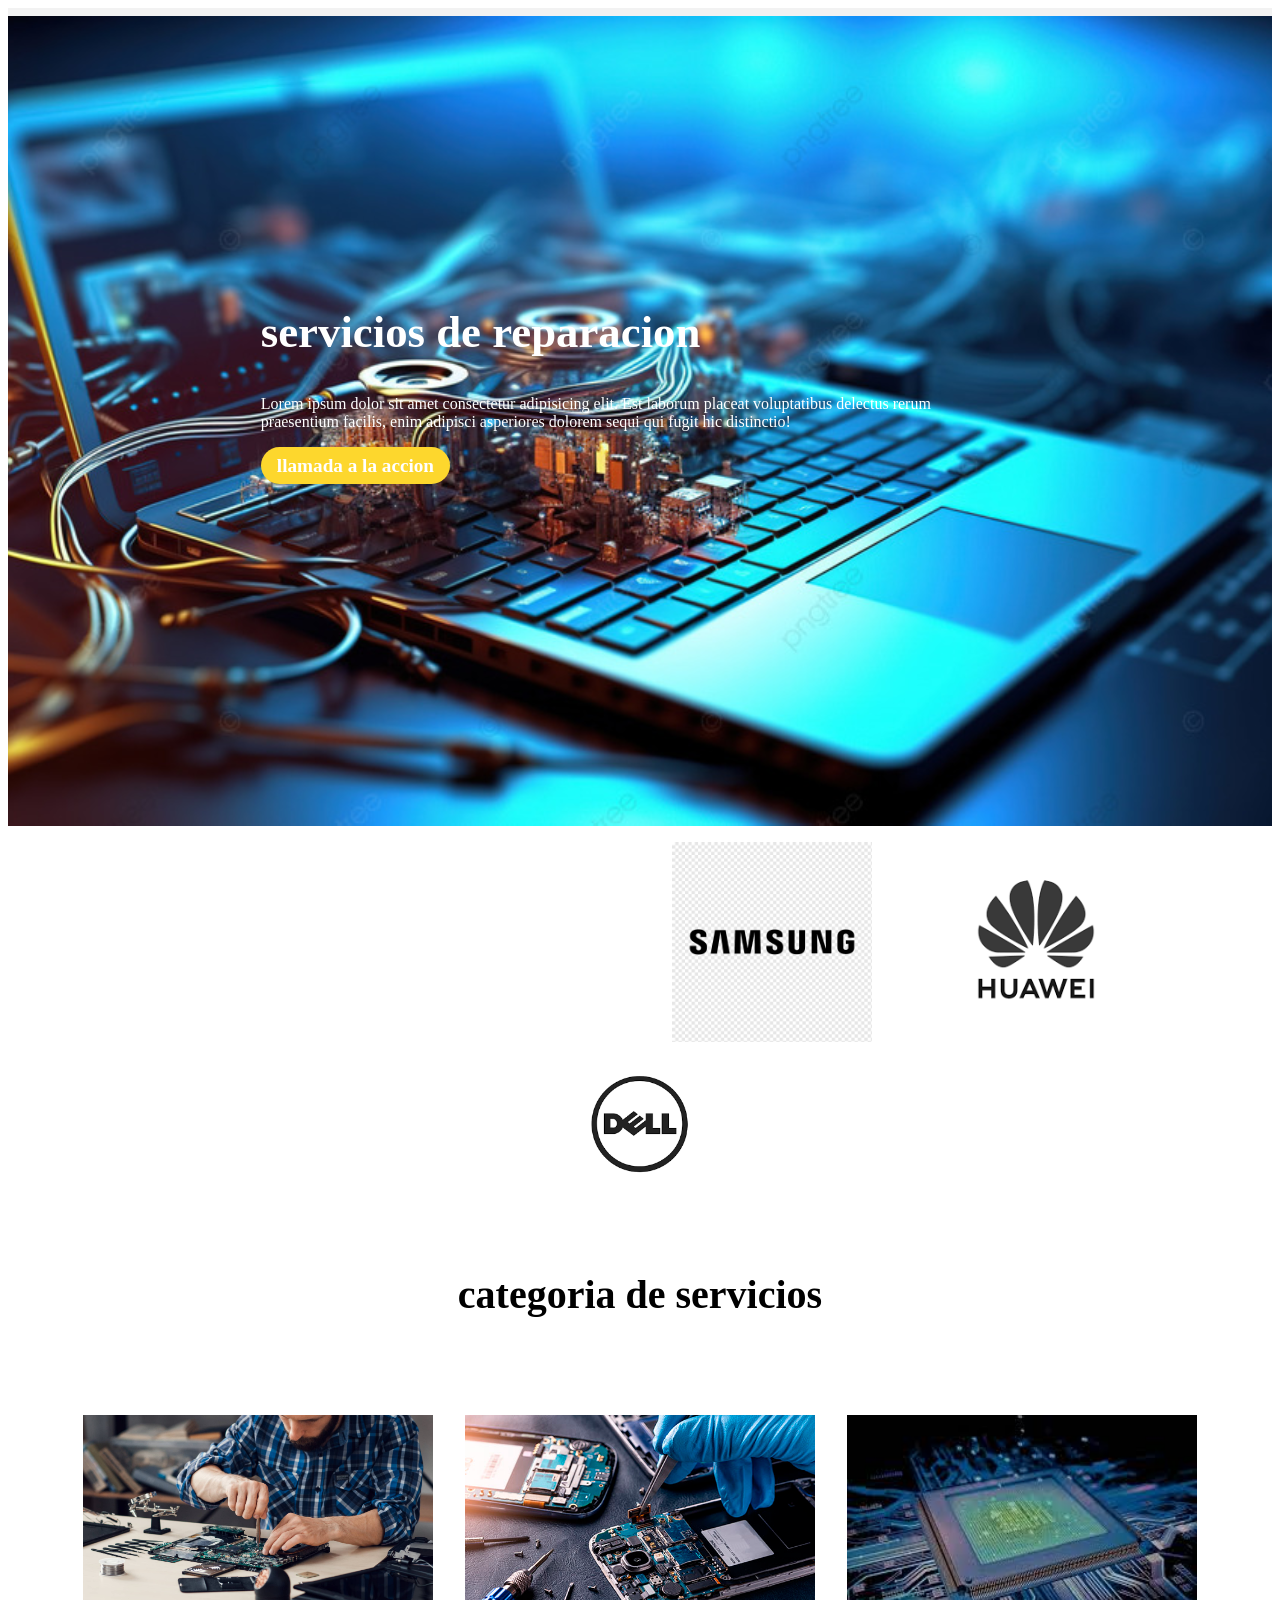
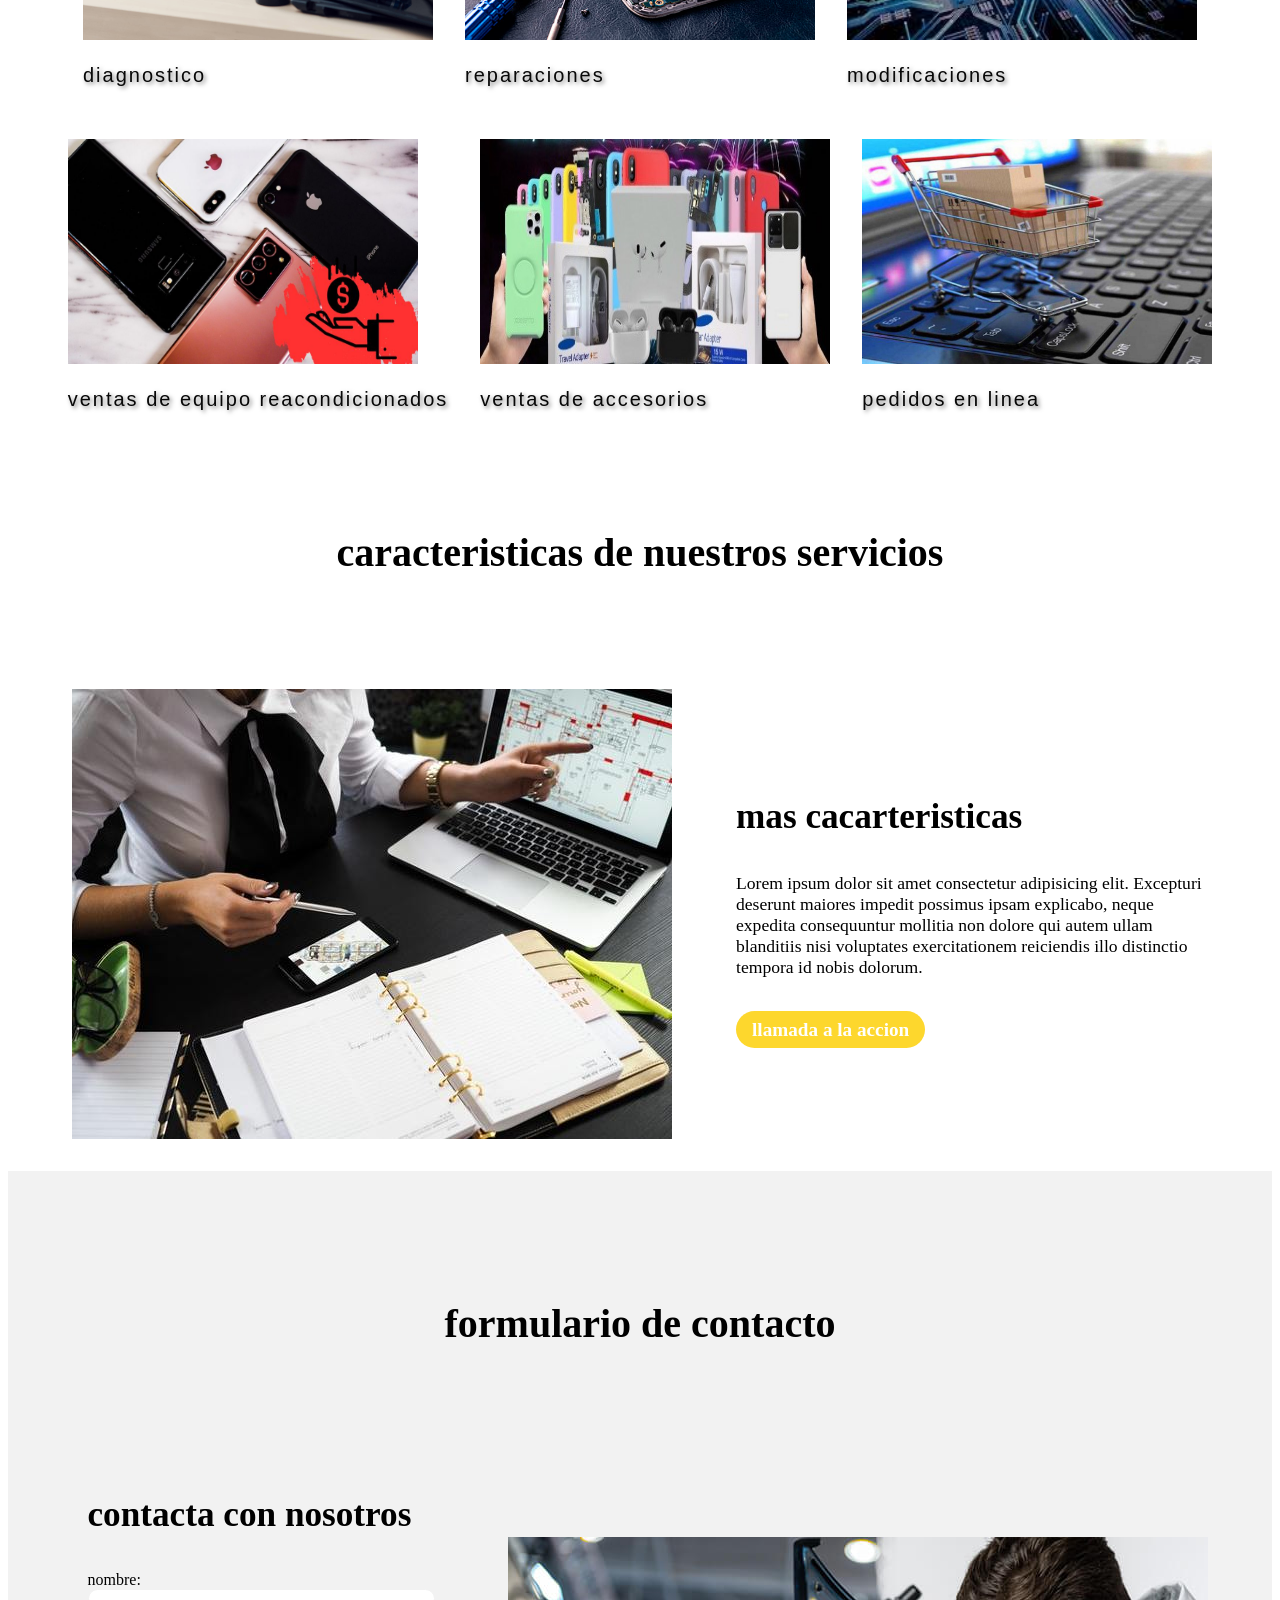
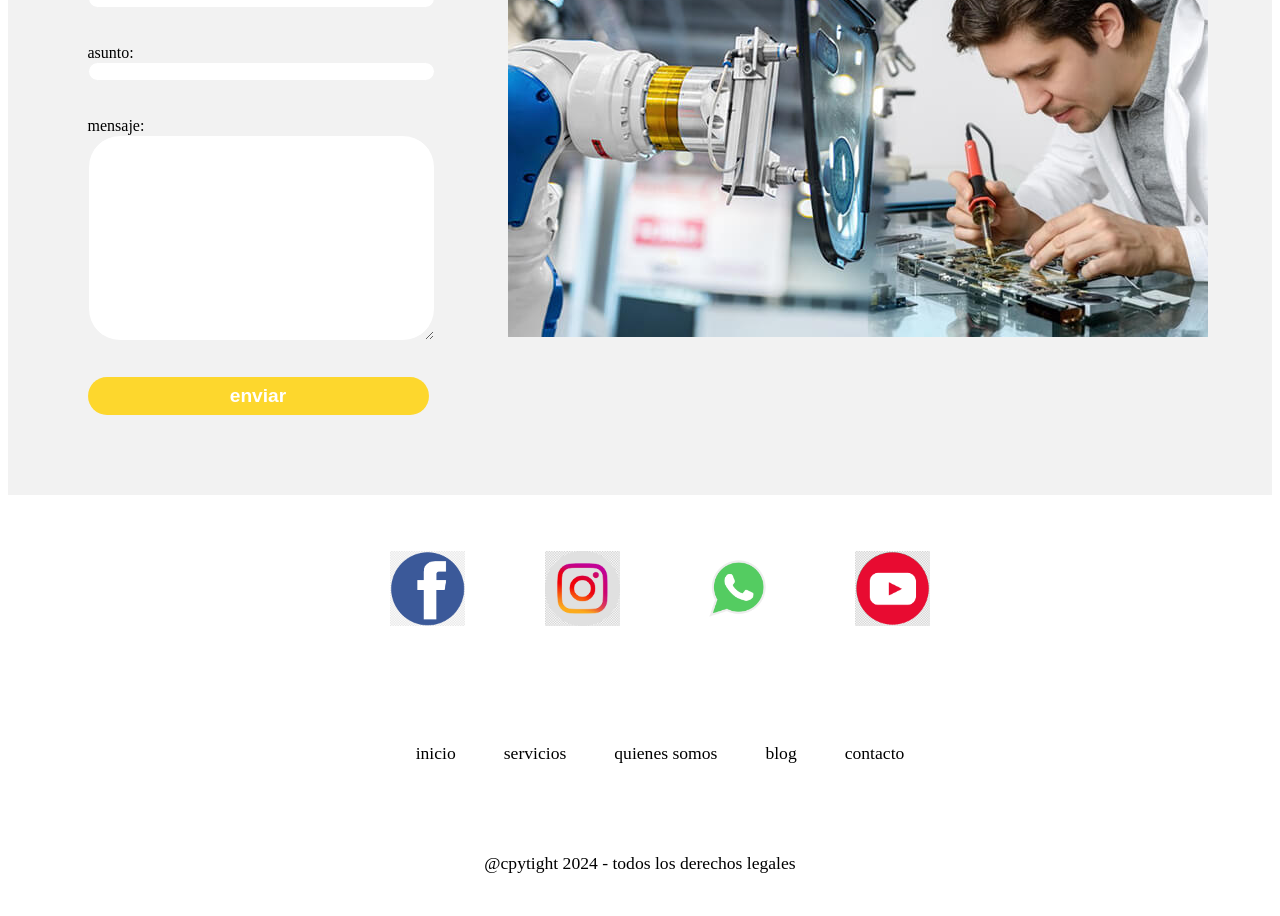
==== index.html @ 86879a97 "Update and rename prueba2.html to index.html" ====
<!DOCTYPE html>
<html lang="en">
<head>
    <meta charset="UTF-8">
    <meta name="viewport" content="width=device-width, initial-scale=1.0">
    <title>Document</title>
    <link rel="stylesheet" href="style2.css">
</head>
<body>
    <header class="header-landing">
        <div class="wrap-logo">
            <imagen src="./afondo de uinicio.jpg" alt=""
             class="logo-haeader">
        
        </div>
    </header>
    <section class="hero-section">
        <div class="wrap-hero-section">
            <h1>servicios de reparacion</h1>
      </p>Lorem ipsum dolor sit amet consectetur adipisicing elit. 
Est laborum placeat voluptatibus delectus rerum praesentium facilis,
 enim adipisci asperiores dolorem sequi qui fugit hic distinctio!
 <div class="wrap-cta">
    <a href="/" class="cta-a">llamada a la accion</a>
 </div>
       </div>
    </section>
<section class="section logo-section">
    <div class="wrap-logo-section">
        <img src="./aple.webp" alt="" class="logo-brand">
        <img src="./asus.png" alt="" class="logo-brand">
        <img src="./samsung.png" alt="" class="logo-brand">
        <img src="./huawei.png" alt="" class="logo-brand">
        <img src="./dell.png" alt="" class="logo-brand">
        
    </div>
</section>
<section class="servicio-section">
    <div class="wrap-title-section">
        <h2>categoria de servicios</h2>
    </div>
    <div class="wrap-servicios-section">
        <a href="" class="item-servicios-section">
            <img src="./diagnostico.jpg" alt=""> 
            </img>
            <p>diagnostico</p>
        </a>
        <a href="" class="item-servicios-section">
            <img src="./reparaciones.jpg" alt="">
            </img>
            <p>reparaciones</p>
        </a>
        <a href="" class="item-servicios-section">
            <img src="./modificaciones.jpeg" alt="">
            </img>
            <p>modificaciones</p>
        </a>
    
        <a href="" class="item-servicios-section">
            <img src="./reacondicionados.png" alt="">
            </img>
            <p>ventas de equipo reacondicionados</p>
        </a>    
        <a href="" class="item-servicios-section">
            <img src="./acesorios.jpeg" alt="">
            </img>
            <p>ventas de accesorios</p>
        </a>    
        <a href="" class="item-servicios-section">
            <img src="./compras-online.jpg" alt="">
            </img>
            <p>pedidos en linea</p>
        </a>    

    </div>
</section>

<section class="section two-column-section">

    <div class="wrap-title-section">
        <h2>caracteristicas de nuestros servicios</h2>
    </div>

        <div class="wrap-two-column">
            <div class="wrap-img-two-column">
              <img src="./two column.jpg" alt="">
            </div>
            <div class="wrap-img-two-column">
                <div class="wrap-text-column">
                    <h3>mas cacarteristicas</h3>
                    <p>Lorem ipsum dolor sit amet consectetur adipisicing elit. 
                        Excepturi deserunt maiores impedit possimus ipsam explicabo, neque expedita consequuntur 
                        mollitia non dolore qui autem
                         ullam blanditiis nisi voluptates exercitationem reiciendis illo
                          distinctio tempora id nobis dolorum.</p>
                          <div class="wrap-cta">
                            <a href="/" class="cta-a">llamada a la accion</a>
                         </div>
                </div>
                
            </div>

          </div>
</section>

<section class="section
two-column-section">
</section>

<section class ="section
two-column-section form" >

    <div class="wrap-title-section">
        <h2>formulario de contacto</h2>
    </div>

        <div class="wrap-two-column">

            <div class="wrap-img_two-column">

                
                <div class="wrap-text-column">
                    <h3>contacta con nosotros</h3>

                    <form action="procesar formulario.php"
                    method="post" class="form">
                    <label for="nombre">nombre: </label>
                    <input type="text" name="nombre" id="nombre"
                    required="">
                    <br><br>
                    <label for="asunto">asunto: </label>
                    <input type="text" name="asunto" id="asunto"
                    required="">
                    <br><br>
                    <label for="mensaje"> mensaje: </label>
                    <br>
                    <textarea name="mensaje" id="mensaje" rows="4"
                    cols="40" required=""></textarea>
                    <br><br>

                    <input type="submit" value="enviar"
                    class="cta-a">
                </form>

                </div> 
            </div>
           <div class="wrap-img_two-column">
            <img src="./disenador trabajando.jpg" alt="">
           </div>
        </div>
    </section>

<foooter class="footer-section">
    <div class="wrap-menu-footer-section">
        <div class="wrap-social-logos">
            <ul>
                <li>
                    <a href="">
                    <img src="./facebook.png" alt="" class="social-logo">
                </a>
            </li>
                <li>
                    <a href="">
                    <img src="./instagram.png" alt="" class="social-logo">
                </a>
            </li>
                <li>
                    <a href="">
                    <img src="./wasthsapp.png" alt="" class="social-logo">
                </a>
            </li>
                <li>
                    <a href="">
                    <img src="./youtube.png" alt="" class="social-logo">
                </a>
            </li>
            </ul>
        </div>

        <div class="menu-footer-section">
            <div class="wrap-menu-footer-section">
                <ul>
                    <li><a href=""></a>inicio</li>
                    <li><a href=""></a>servicios</li>
                    <li><a href=""></a>quienes somos</li>
                    <li><a href=""></a>blog</li>
                    <li><a href=""></a>contacto</li>
                </ul>
            </div>
        </div>
    </div>
    <div class="menu-footer-section">
        <div class="footer-creds">
            <p>@cpytight 2024 - todos los derechos legales</p>
        </div>
    </div>
</foooter>

</body>
</html>
---- style2.css ----
:root{
    --main-c:#fdd72d;
    --border-r: 2rem;

}
/**estilos generales**/

html*{
    margin: 0;
    padding: 0;
    font-family:'Segoe UI', Tahoma,
     Geneva, Verdana, sans-serif;

}

p{
    font-size: 1.1rem;

}

a{
    text-decoration: none;
}

ul,li{
    list-style: none;
}

.wrap-cta{
    padding: 1.5rem 0;

}

.cta-a{
    color: #fff;
    font-weight: bold;
    font-size:1.2rem;
    background-color: var(--main-c);
    padding: .5rem 1rem;
    border-radius: var(--border-r);

}

h1{
    font-size: 2.8rem;
}
h2{
    font-size: 2.5rem;
}
h3{
    font-size: 2.2rem;
}

/** header **/

.header-landing {
display: flex;
justify-content: center;
background-color: #f2f2f2;
padding: 0.25rem;

}

.logo-header{
max-width: 35px;
height: 100%;
width: 100%;

}

/** hero section**/ 

.hero-section{
    height: 90vh;
    background: url(./afondo\ de\ uinicio.jpg);
    background-position: center;
    background-repeat: no-repeat;
    background-size: cover;
    background-color: rgba(#106, #141,#163, 0.7);
    background-blend-mode: multiply;
    display: felx;
    align-items: center;
}

.wrap-hero-section{
max-width: 700px ;
color: #fff;
padding: 20%;
}

/** logo brank section**/

.secetion{
    margin: 5rem 0;

}

.secetion h2{
    padding: 2rem 0;

}

.wrap-logo-section{
    display: flex;
    flex-flow: row wrap;
    justify-content: center;
    align-items: center;

}
.logo-brand{
    width: 200px;
    padding: 1rem 2rem;
    filter: grayscale(1);

}

/**wrap tittle**/

.wrap-title-section{
    display: flex;
    justify-content: center;
    margin: 3rem 1rem;
}

/**servicios section**/
.servicio-section{
background-color: #fff;
}
.item-servicios-section p{
    font-family: 'arial', cursive;
    font-size: 20px;
    color: #080808;
    text-shadow: 2px 2px 4px rgba(0,0,0,0.5);
    letter-spacing: 2px;

}

.wrap-servicios-section{
    display: flex;
    flex-flow: row wrap;
    justify-content: center;
}
.item-servicios-section{
    padding: 1rem;

}

.item-servicios-section img{
    width: 350px;
    height: 225px;
}
/** two columns section**/

.wrap-two-column{
    display: grid;
    grid-template-columns: 1fr 1fr;
    max-width: 1200px;
    margin: 0 auto;

}

.wrap-img-two-column{
    padding: 2rem;
    display: flex;
    justify-content: center;
    align-items: center;
    flex-flow: column;
}
.wrap-tex-column h3{
    padding:2rem 0;

}
.wrap-tex-column p{
    padding-bottom: 1rem;
}

/**form section**/

section.two-column-section.form{
    background-color: #f2f2f2;
    padding: 3rem 0;

}

.wrap-img_two-column{
    padding: 2rem;
    display: flex;
    justify-content: center;
    align-items: center;
    flex-flow: column;
}
.form input, .form textarea{
    display: flex;
    width: 100%;
    line-height: 1,75rem;
    border: 1.5px solid #f2f2f2;
    border-radius: var(--border-r);

}

.form textarea{
    min-height: 200px;
}

input[type="submit"]{
    border: 0;
    display: inline;
    cursor: pointer;
}

/**footer**/

.footer-section{
    max-width: 1200px;
    margin: 0 auto;
}

.menu-footer-section{
    padding: 1rem 0;

}
.wrap-social-logos ul, 
.wrap-menu-footer-section ul{
display: flex;
justify-content: center;

}

.social-logo{
    max-width: 75px;
    width: 100%;
    padding: 1rem;
}

.wrap-menu-footer-section ul li{
    font-size: 1.1rem;
    padding: 1.5rem;
    
}

.footer-creds{
    display: flex;
    justify-content: center;
}

@media (max-width: 940px) {
    .form .wrap-img_two-column img {
      width: 200px;
      height: 200px;
    }
    .wrap-two-column {
      display: block;
    }
    .wrap-img-two-column img {
      width: 200px;
      height: 200px;
    }
    .wrap-menu-footer-section ul li {
      font-size: 10px;
      font-weight: bold;
      line-height: 1vh;
    }
    .social-logo {
      max-width: 75px;
      width: 70%;
      padding: 1rem;
    }
  }
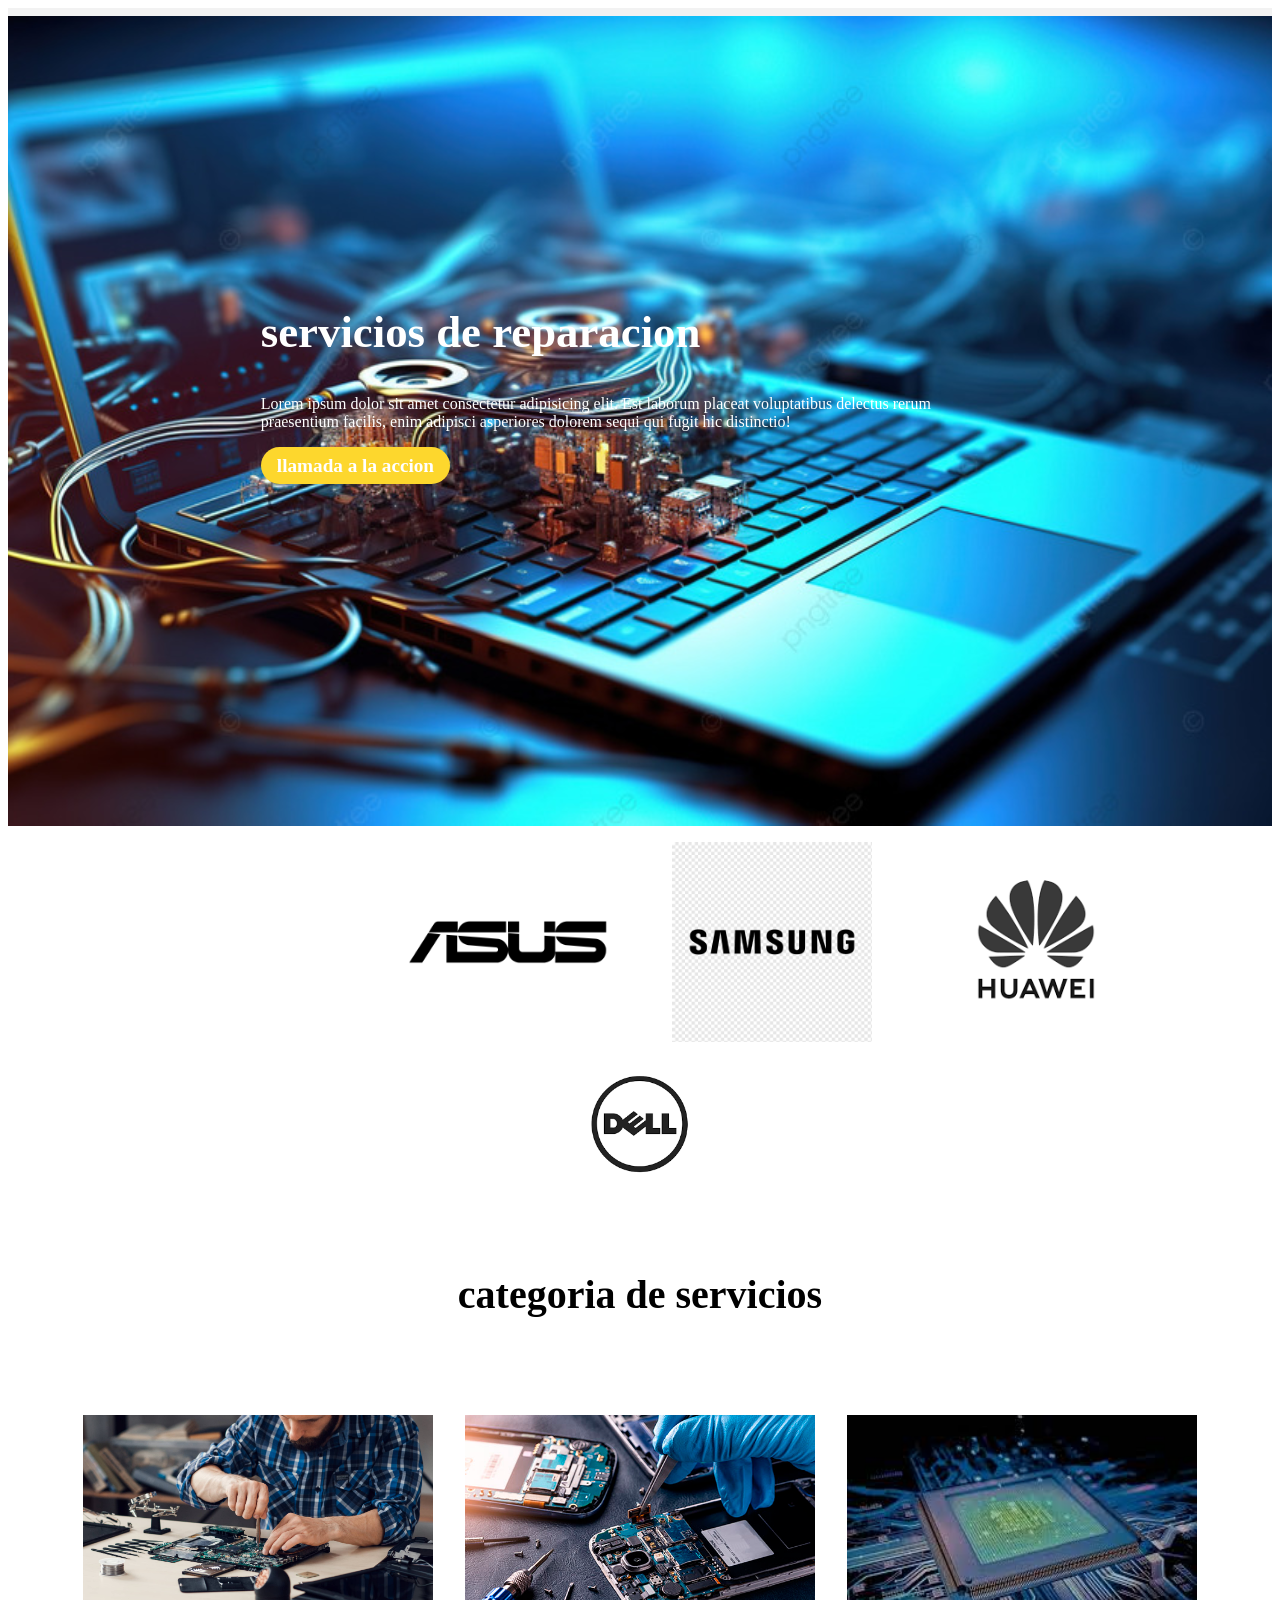
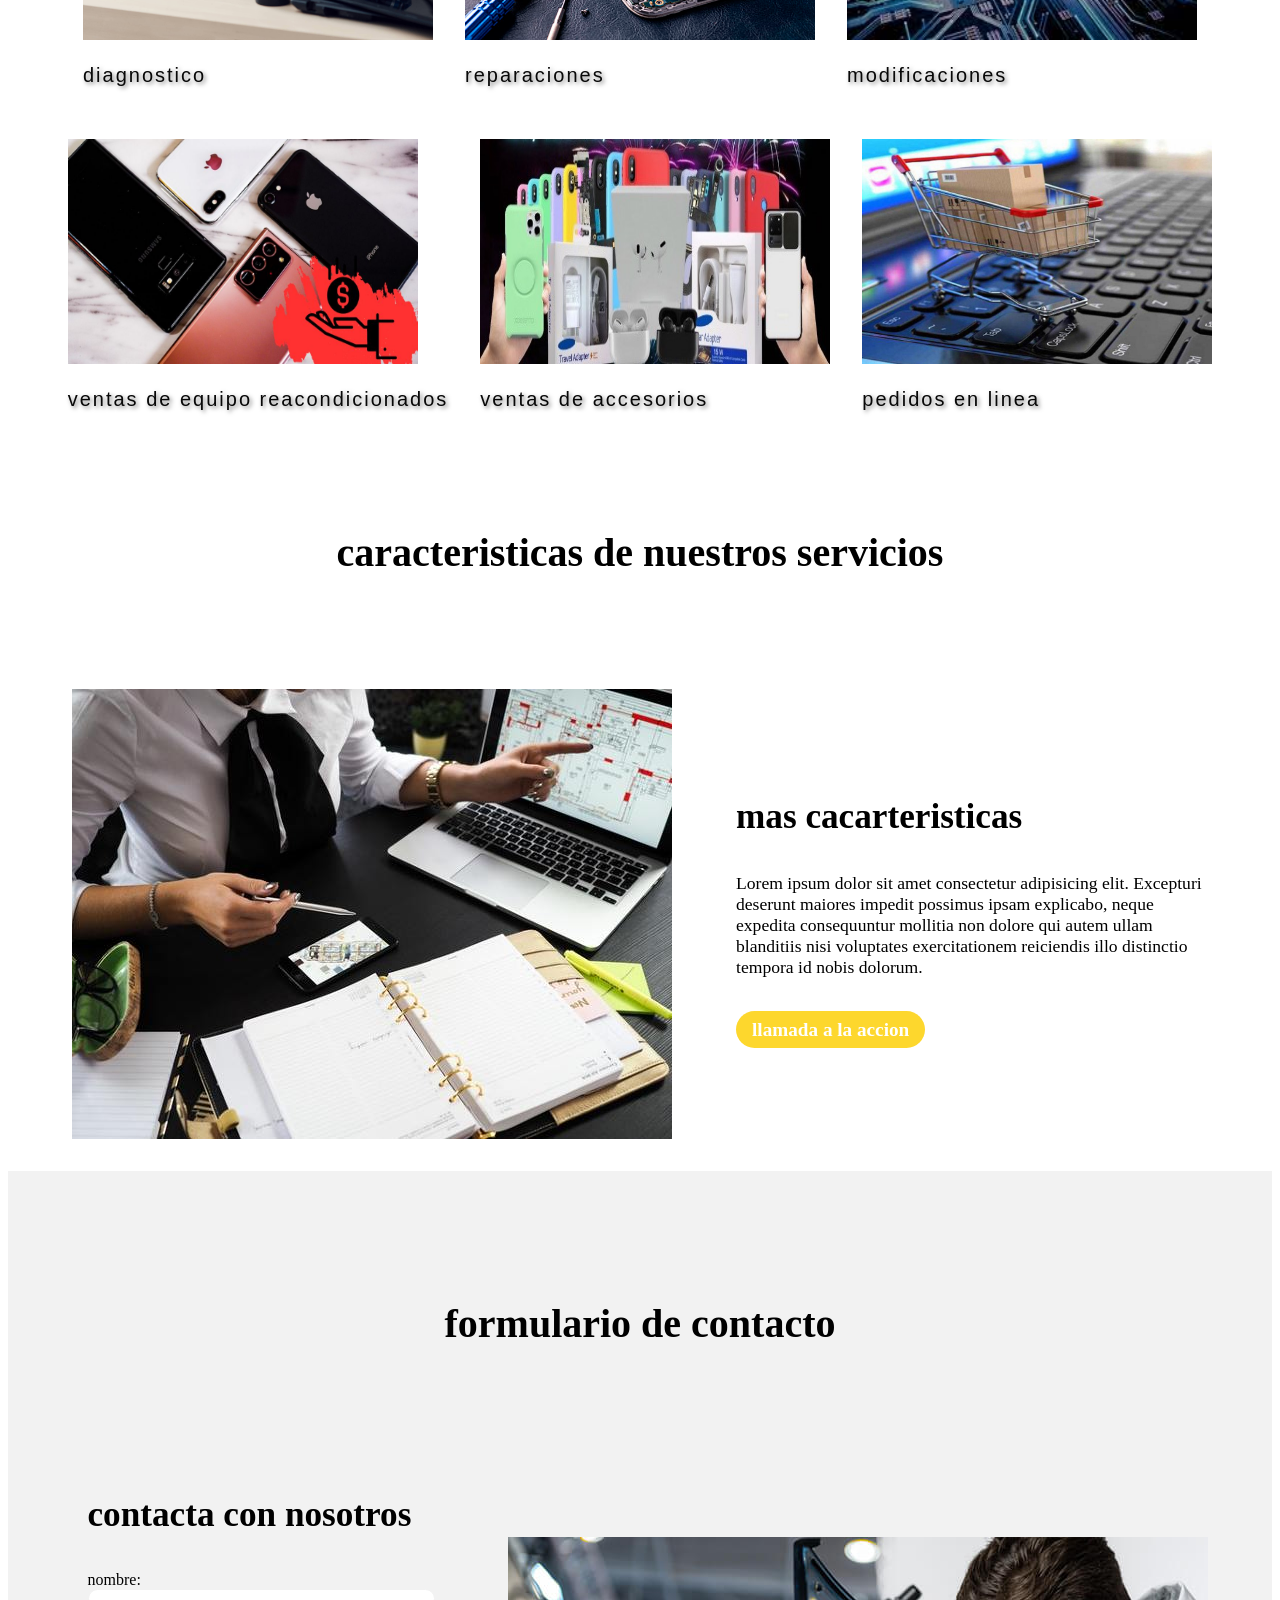
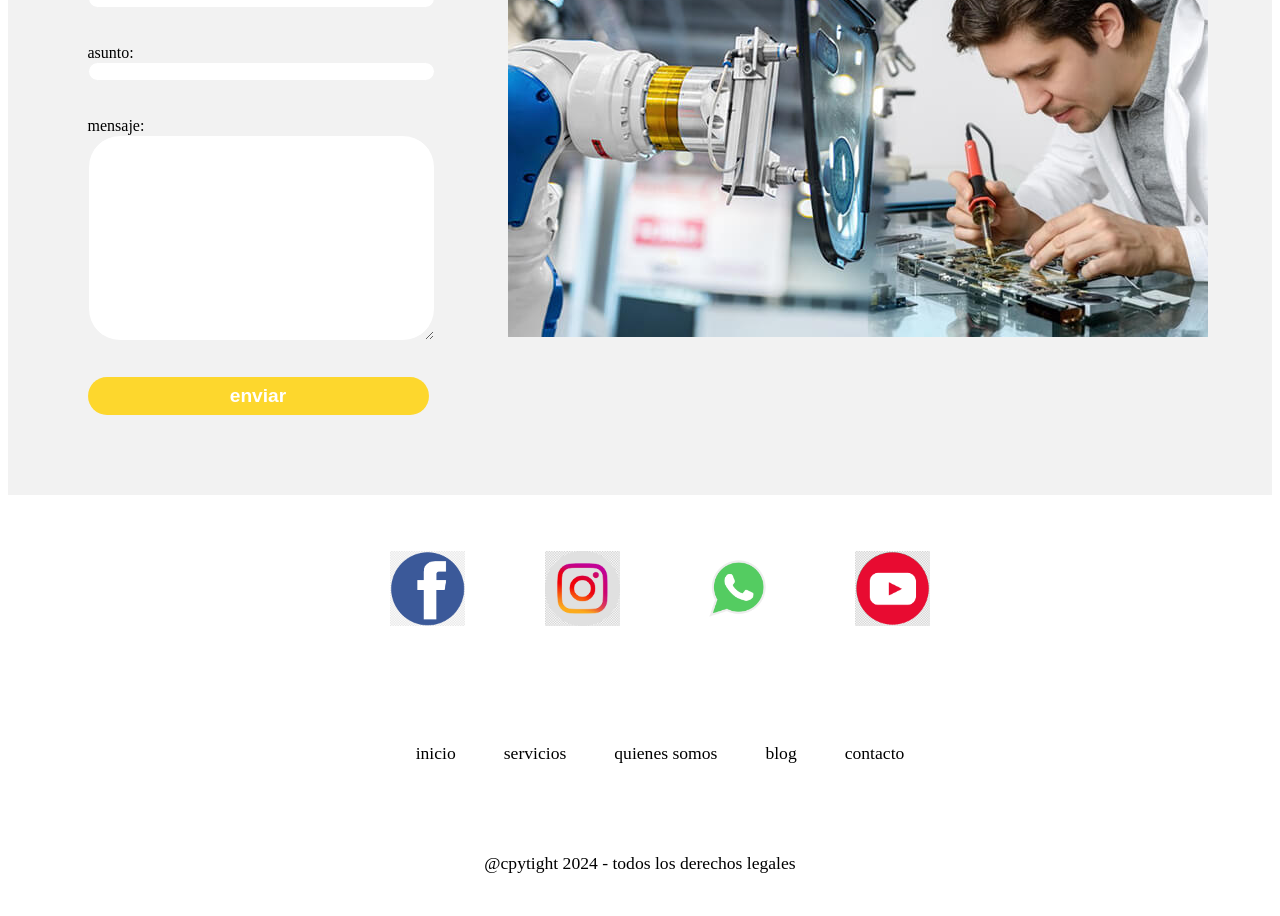
==== commit 78f64dc3: "Update index.html" ====
--- a/index.html
+++ b/index.html
@@ -3,7 +3,7 @@
 <head>
     <meta charset="UTF-8">
     <meta name="viewport" content="width=device-width, initial-scale=1.0">
-    <title>Document</title>
+    <title>landigpage</title>
     <link rel="stylesheet" href="style2.css">
 </head>
 <body>
